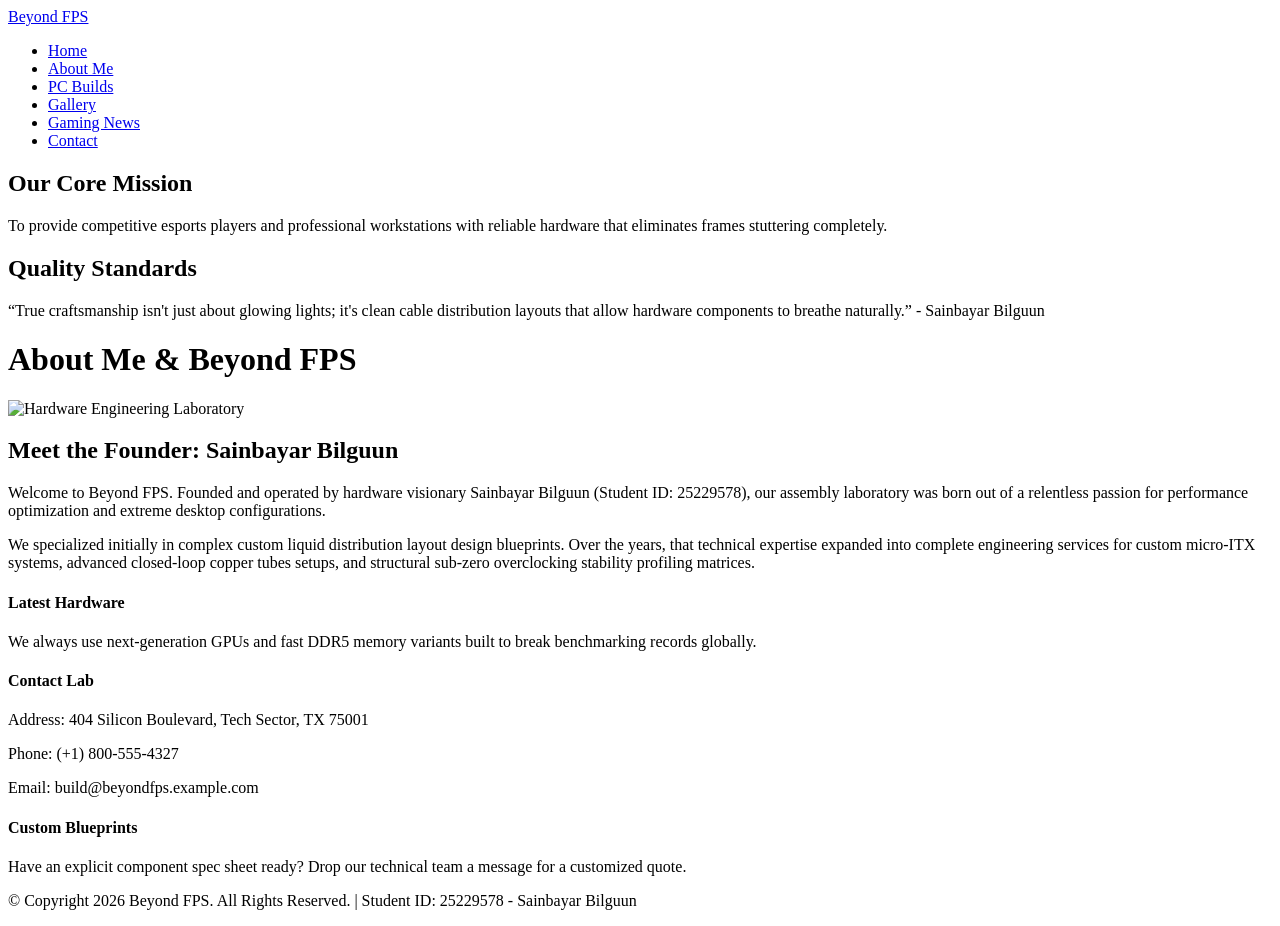
==== about.html @ d419c94a "Add files via upload" ====
<!doctype html>
<html>
  <head>
    <meta charset="UTF-8" />
    <title>About Me | Beyond FPS</title>
    <link rel="stylesheet" href="css/style.css" type="text/css" />
  </head>
  <body>
    <div id="header">
      <div class="clearfix">
        <div class="logo">
          <a href="index.html">Beyond FPS</a>
        </div>
        <ul class="navigation">
          <li><a href="index.html">Home</a></li>
          <li class="active"><a href="about.html">About Me</a></li>
          <li><a href="practices.html">PC Builds</a></li>
          <li><a href="lawyers.html">Gallery</a></li>
          <li><a href="news.html">Gaming News</a></li>
          <li><a href="contact.html">Contact</a></li>
        </ul>
      </div>
    </div>
    <div id="contents">
      <div class="clearfix">
        <div class="sidebar">
          <div>
            <h2>Our Core Mission</h2>
            <p>
              To provide competitive esports players and professional
              workstations with reliable hardware that eliminates frames
              stuttering completely.
            </p>
          </div>
          <div>
            <h2>Quality Standards</h2>
            <p>
              &ldquo;True craftsmanship isn't just about glowing lights; it's
              clean cable distribution layouts that allow hardware components to
              breathe naturally.&rdquo; <span>- Sainbayar Bilguun</span>
            </p>
          </div>
        </div>
        <div class="main">
          <h1>About Me & Beyond FPS</h1>
          <div class="frame2">
            <div class="box">
              <img
                src="https://images.unsplash.com/photo-1600861195091-690c92f1d2cc?w=914&auto=format&fit=crop"
                alt="Hardware Engineering Laboratory"
                height="304"
                width="914"
              />
            </div>
          </div>
          <h2>Meet the Founder: Sainbayar Bilguun</h2>
          <p>
            Welcome to Beyond FPS. Founded and operated by hardware visionary
            Sainbayar Bilguun (Student ID: 25229578), our assembly laboratory
            was born out of a relentless passion for performance optimization
            and extreme desktop configurations.
          </p>
          <p>
            We specialized initially in complex custom liquid distribution
            layout design blueprints. Over the years, that technical expertise
            expanded into complete engineering services for custom micro-ITX
            systems, advanced closed-loop copper tubes setups, and structural
            sub-zero overclocking stability profiling matrices.
          </p>
        </div>
      </div>
    </div>
    <div id="footer">
      <div class="clearfix">
        <div class="section">
          <h4>Latest Hardware</h4>
          <p>
            We always use next-generation GPUs and fast DDR5 memory variants
            built to break benchmarking records globally.
          </p>
        </div>
        <div class="section contact">
          <h4>Contact Lab</h4>
          <p>
            <span>Address:</span> 404 Silicon Boulevard, Tech Sector, TX 75001
          </p>
          <p><span>Phone:</span> (+1) 800-555-4327</p>
          <p><span>Email:</span> build@beyondfps.example.com</p>
        </div>
        <div class="section">
          <h4>Custom Blueprints</h4>
          <p>
            Have an explicit component spec sheet ready? Drop our technical team
            a message for a customized quote.
          </p>
        </div>
      </div>
      <div id="footnote">
        <div class="clearfix">
          <p>
            © Copyright 2026 Beyond FPS. All Rights Reserved. | Student ID:
            25229578 - Sainbayar Bilguun
          </p>
        </div>
      </div>
    </div>
  </body>
</html>
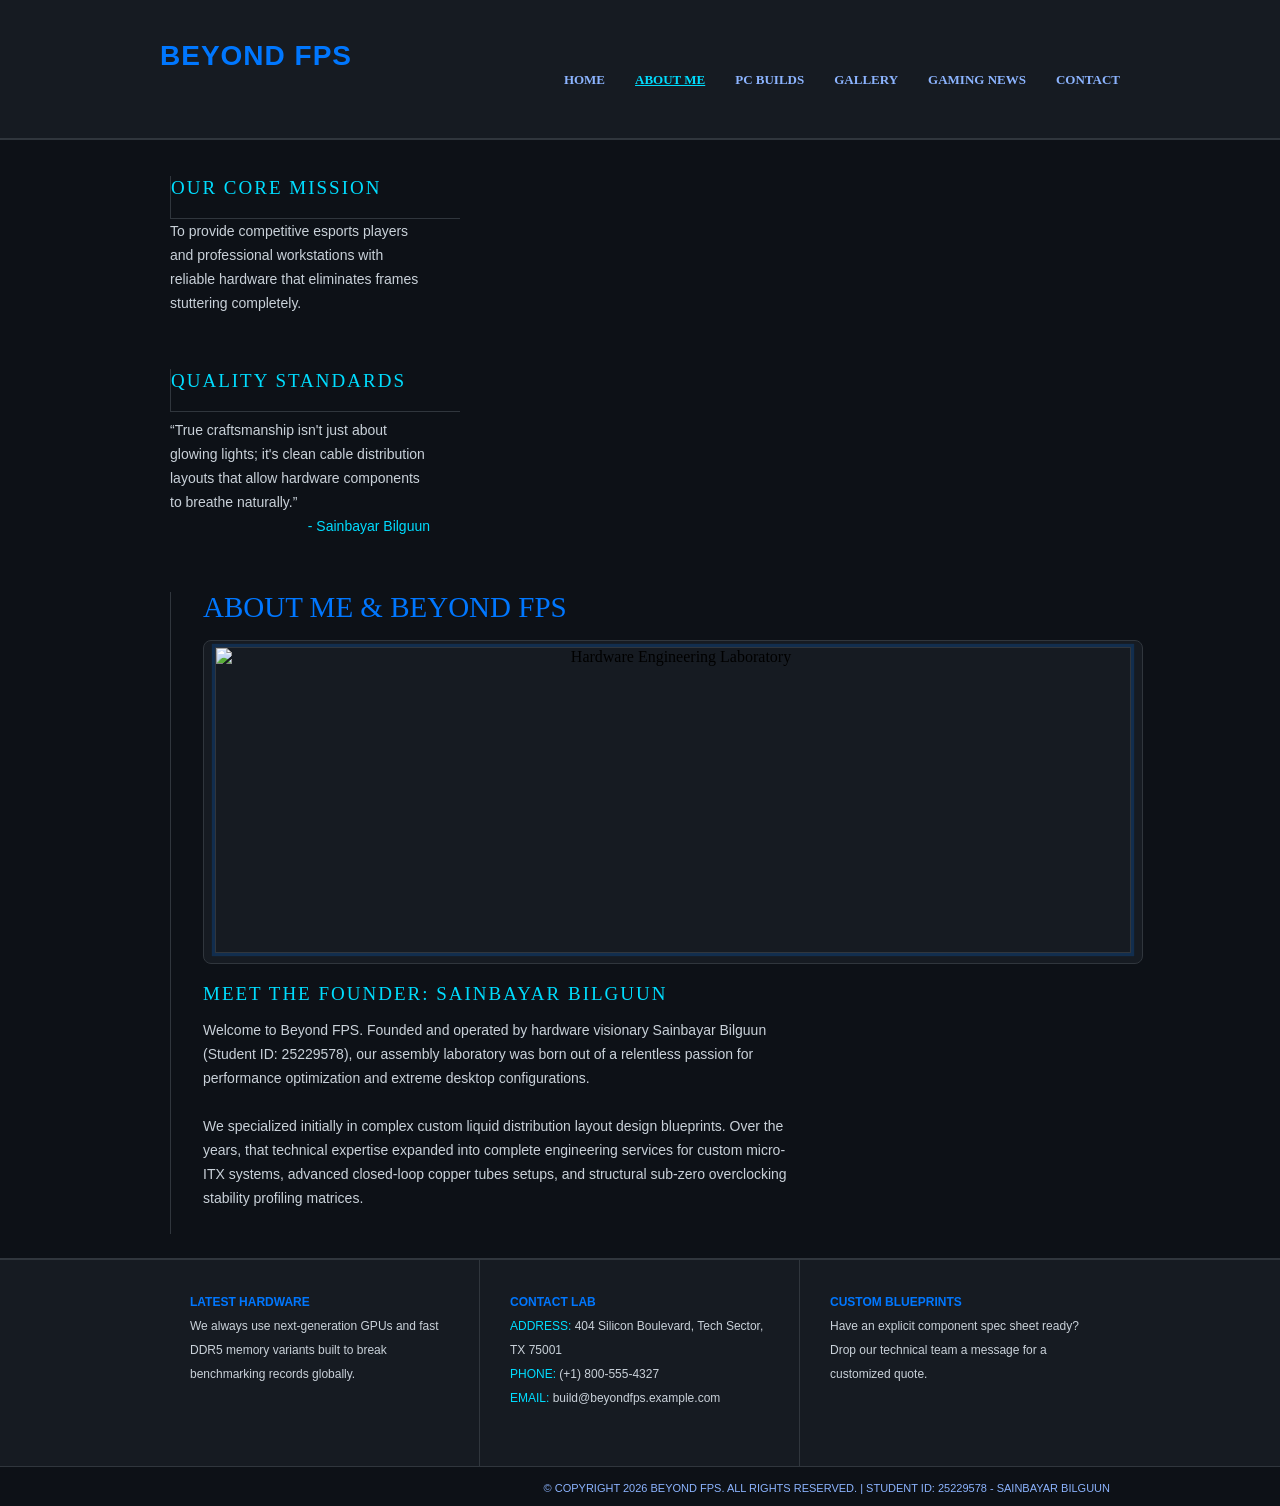
==== commit 6dc0aa93: "Update about.html" ====
--- a/about.html
+++ b/about.html
@@ -3,7 +3,7 @@
   <head>
     <meta charset="UTF-8" />
     <title>About Me | Beyond FPS</title>
-    <link rel="stylesheet" href="css/style.css" type="text/css" />
+   <link rel="stylesheet" href="style.css"
   </head>
   <body>
     <div id="header">
--- a/style.css
+++ b/style.css
@@ -0,0 +1,552 @@
+/* Website template by freewebsitetemplates.com */
+body {
+	background-color: #0d1117; /* Deep Black background */
+	min-width: 960px;
+	margin: 0;
+}
+img {
+	display: block;
+	border: 0;
+}
+/** box-shadow **/
+.box {
+	background-color: #161b22;
+	display: inline-block;
+	-moz-box-shadow: 0 0 1px 3px rgba(0, 119, 255, 0.2);
+	-webkit-box-shadow: 0 0 1px 3px rgba(0, 119, 255, 0.2);
+	box-shadow: 0 0 1px 3px rgba(0, 119, 255, 0.2);
+	zoom: 1;
+}
+.box > img {
+	display: block;
+	position: relative; 
+}
+.clearfix {
+	width: 960px;
+	margin: 0 auto;
+}
+.clearfix:after {
+	clear:both;
+	content:"";
+	display:block;
+	line-height:0;
+	height:1%;
+	visibility:hidden;
+}
+/*------------ Sprites ------------*/
+.more, .subscribe, input[type='submit'] {
+	background: #0055ff; /* Sleek Blue Buttons */
+	border-radius: 3px;
+}
+.home, .phone, .mail, .fax {
+	padding-left: 24px;
+	color: #8cb4ff;
+}
+.frame1, .frame2, .frame3, .frame4, .frame5, .news > li {
+	border: 1px solid #30363d;
+	background: #161b22;
+	border-radius: 8px;
+}
+.more, .subscribe, input[type='submit'] {
+	color: #fff;
+	display: inline-block;
+	font: 12px/28px Arial, Helvetica, sans-serif;
+	height: 28px;
+	width: 97px;
+	text-align: center;
+	text-decoration: none;
+	text-shadow: 1px 1px rgba(0, 0, 0, 0.3);
+	text-transform: uppercase;
+}
+.more:hover {
+	background: #00ddff;
+	color: #000;
+}
+.subscribe, input[type='submit'] {
+	height: 38px;
+	line-height: 38px;
+	width: 212px;
+	background: #0055ff;
+}
+.subscribe:hover, input[type='submit']:hover {
+	background: #00ddff;
+}
+.frame1 {
+	height: 150px;
+	width: 203px;
+	margin: 0 auto 6px;
+	padding: 8px 7px 0;
+	text-align: center;
+}
+.frame2 {
+	height: 316px;
+	width: 924px;
+	margin: 0 auto 18px;
+	padding: 6px 7px 0;
+	text-align: center;
+}
+.frame3 {
+	height: 221px;
+	width: 586px;
+	margin: 0 auto 6px;
+	padding: 7px 7px 0;
+	text-align: center;
+}
+.frame4 {
+	height: 108px;
+	width: 93px;
+	padding: 7px 7px 0;
+	text-align: center;
+}
+.frame5 {
+	height: 220px;
+	width: 268px;
+	padding: 7px 6px 0;
+	text-align: center;
+}
+/*------------ HEADER ------------*/
+#header {
+	background: #161b22;
+	padding: 40px 0 46px;
+	border-bottom: 2px solid #30363d;
+}
+/** logo **/
+.logo {
+	float: left;
+	display: inline-block;
+}
+.logo a {
+	font-family: "Arial Black", Gadget, sans-serif;
+	font-size: 28px;
+	color: #0077ff !important;
+	text-decoration: none !important;
+	font-weight: bold;
+	text-transform: uppercase;
+	letter-spacing: 1px;
+}
+/** navigation **/
+.navigation {
+	float: right;
+	list-style: none;
+	margin: 28px 0 0;
+	padding: 0;
+}
+.navigation li {
+	float: left;
+	margin-left: 30px;
+	position: relative;
+}
+.navigation li > a {
+	color: #8cb4ff;
+	font: bold 13px/24px Times, "Times New Roman", serif;
+	text-decoration: none;
+	text-transform: uppercase;
+}
+.navigation li.active > a, .navigation li > a:hover {
+	color: #00ddff;
+	text-decoration: underline;
+}
+/*------------ CONTENTS ------------*/
+#contents {
+	padding-bottom: 24px;
+}
+#contents > div.clearfix:first-child {
+	width: 940px;
+	padding: 30px 10px 0;
+}
+#contents img {
+	border: 1px solid #30363d;
+}
+h1 {
+	color: #0077ff;
+	font: 29px/30px "Times New Roman", Times, serif;
+	margin: 0 0 12px;
+	text-transform: uppercase;
+}
+h2 {
+	color: #00ddff;
+	font: 19px/24px "Times New Roman", Times, serif;
+	letter-spacing: 2px;
+	margin: 0;
+	text-transform: uppercase;
+}
+p {
+	color: #c9d1d9;
+	font: 14px/24px Arial, Helvetica, sans-serif;
+	margin: 0 0 24px;
+}
+p a {
+	color: #00ddff;
+}
+p a:hover {
+	color: #fff;
+}
+/** Adbox **/
+#adbox {
+	background: #161b22;
+	border-bottom: 1px solid #30363d;
+	padding-top: 15px;
+}
+#adbox > div {
+	background-color: #0d1117;
+	width: 958px;
+	border: 1px solid #30363d;
+	margin: 0 auto;
+	position: relative;
+}
+#adbox > div img {
+	float: right;
+}
+#adbox .detail {
+	font-family: Times, "Times New Roman", serif;
+	height: 185px;
+	line-height: 48px;
+	width: 308px;
+	text-align: center;
+	position: absolute;
+	left: 54px;
+	top: 90px;
+}
+#adbox .detail h1 {
+	color: #0077ff;
+	font-size: 30px;
+	font-weight: normal;
+	line-height: 48px;
+	margin: 0;
+	text-transform: none;
+}
+#adbox .detail p {
+	color: #c9d1d9;
+	font: 25px/48px "Times New Roman", Times, serif;
+	margin: 0;
+}
+.highlight {
+	background: #161b22;
+	border-bottom: 1px solid #30363d;
+}
+.highlight .clearfix {
+	width: 940px;
+}
+.highlight h1 {
+	font-size: 32px;
+	line-height: 36px;
+	padding: 12px 0 12px;
+	text-transform: none;
+}
+.highlight h2 {
+	color: #00ddff;
+	margin-bottom: 24px;
+}
+.testimonial, .main, .sidebar > div h2, .sidebar ul li, .main > .section {
+	border-left: 1px solid #30363d;
+}
+.testimonial {
+	float: right;
+	width: 260px;
+	margin-left: 20px;
+	padding: 24px 20px;
+	background: #161b22;
+}
+.testimonial > span {
+	color: #8cb4ff;
+	display: block;
+	font: 14px/24px Arial, Helvetica, sans-serif;
+	text-align: right;
+}
+.featured {
+	padding: 30px 0;
+}
+.featured > h2 {
+	color: #0077ff;
+	width: 940px;
+	margin: 0 auto 24px;
+	padding: 0 10px;
+}
+.featured ul {
+	list-style: none;
+	padding: 0;
+}
+.featured li {
+	float: left;
+	width: 220px;
+	margin: 0 10px;
+}
+.featured li p {
+	padding-left: 4px;
+}
+.featured li p b {
+	display: block;
+	text-transform: uppercase;
+	color: #00ddff;
+}
+.featured li .more {
+	margin-left: 4px;
+}
+.main {
+	float: left;
+	min-height: 500px;
+	width: 600px;
+	padding: 0 0 0 32px;
+}
+.main h1 {
+	margin-bottom: 18px;
+}
+.main h2 {
+	margin-bottom: 12px;
+}
+.main h1 + h2 {
+	margin: 0;
+}
+.main h1 + div.frame3 {
+	margin-top: 36px;
+}
+.main > .section {
+	width: 600px;
+	margin-bottom: 16px;
+	margin-left: -28px;
+	padding-left: 30px;
+}
+.main > .last-child, .sidebar ul li.last-child {
+	background: none;
+}
+.main > .section ul {
+	list-style: none;
+	margin: 0;
+	padding: 0;
+}
+.main > .section ul li {
+	display: inline-block;
+	margin: 0 0 24px;
+}
+.main > .section ul li .frame4 {
+	float: left;
+	margin-bottom: 1px;
+	margin-right: 20px;
+}
+.main > .section ul li p {
+	margin: 6px 0 0;
+}
+.main > .section ul li p b {
+	display: block;
+	text-transform: uppercase;
+	color: #00ddff;
+}
+.practices {
+	list-style: none;
+	display: inline-block;
+	width: 640px;
+	margin: 0 0 0 -20px;
+	padding: 0;
+}
+.practices li {
+	float: left;
+	margin: 0 20px 36px;
+	position: relative;
+}
+.practices li a {
+	text-decoration: none;
+}
+.practices li a span {
+	background-color: #0055ff;
+	color: #fff;
+	display: block;
+	font: 19px/46px "Times New Roman", Times, serif;
+	height: 46px;
+	width: 265px;
+	text-transform: uppercase;
+	position: absolute;
+	bottom: 21px;
+	left: 8px;
+	text-align: center;
+}
+.practices li a:hover span {
+	background-color: #00ddff;
+	color: #000;
+}
+.sidebar {
+	float: left;
+	width: 290px;
+	padding-right: 18px;
+}
+.sidebar > div {
+	margin: 0 0 30px;
+}
+.sidebar > div h2 {
+	margin: 0 0 6px;
+	padding-bottom: 18px;
+	border-bottom: 1px solid #30363d;
+}
+.sidebar > div:first-child h2 {
+	margin-bottom: 0;
+	margin-top: 6px;
+}
+.sidebar > div p {
+	margin: 0;
+	padding-bottom: 24px;
+	padding-right: 30px;
+}
+.sidebar > div p span {
+	display: block;
+	text-align: right;
+	color: #00ddff;
+}
+.sidebar ul {
+	list-style: none;
+	margin: 0;
+	padding: 0;
+}
+.sidebar ul li {
+	display: inline-block;
+	min-height: 36px;
+	width: 280px;
+	padding: 6px 0 10px 10px;
+	border-bottom: 1px solid #30363d;
+}
+.sidebar ul li > a span.box {
+	float: left;
+	margin-right: 20px;
+}
+.sidebar ul li a {
+	color: #8cb4ff;
+	font: 13px/24px Arial, Helvetica, sans-serif;
+	text-decoration: none;
+}
+.sidebar ul li a:hover {
+	color: #00ddff;
+}
+.sidebar ul li img.box {
+	float: left;
+	margin: 4px 20px 12px 0;
+}
+.sidebar .contact li {
+	background: none;
+	padding-left: 0;
+}
+.sidebar .contact li p {
+	padding: 0  0 0 30px;
+}
+.sidebar .contact li p em {
+	display: block;
+	font-size: 19px;
+	font-style: normal;
+	color: #0077ff;
+}
+.news {
+	list-style: none;
+	margin: 0;
+	padding: 0;
+}
+.news > li {
+	display: inline-block;
+	height: 269px;
+	width: 578px;
+	margin-bottom: 12px;
+	padding: 6px 22px 0 6px;
+}
+.news > li .box {
+	float: left;
+	margin-right: 20px;
+}
+.news > li p.info, .details p.info {
+	font-size: 11px;
+	margin: 0;
+	padding-top: 24px;
+}
+.author {
+	color: #00ddff;
+}
+.news > li h2, .details h2 {
+	color: #0077ff;
+	letter-spacing: 0;
+	margin-bottom: 24px;
+}
+.news > li .more {
+	float: right;
+}
+.images {
+	float: left;
+	width: 210px;
+	margin-right: 20px;
+	padding-right: 10px;
+}
+#contents .images img.box {
+	border: 5px solid #161b22;
+}
+.details {
+	float: left;
+	width: 360px;
+}
+.details p.info {
+	padding-top: 0;
+}
+.message label {
+	color: #c9d1d9;
+	display: block;
+	font: 13px/24px Arial, Helvetica, sans-serif;
+}
+.message input[type='text'], .message textarea {
+	background: #161b22;
+	border: 1px solid #30363d;
+	color: #fff;
+}
+.message input[type='text'] {
+	height: 24px;
+	width: 590px;
+	margin: 0 0 18px;
+	padding: 0 4px;
+}
+.message textarea {
+	height: 110px;
+	width: 590px;
+	margin: 0 0 18px;
+	padding: 0 4px;
+	overflow: auto;
+	resize: none;
+}
+.message input[type='submit'] {
+	cursor: pointer;
+	border: none;
+}
+/*------------ FOOTER ------------*/
+#footer {
+	background: #161b22;
+	border-top: 2px solid #30363d;
+}
+#footer .section {
+	float: left;
+	min-height: 146px;
+	width: 259px;
+	border-left: 1px solid #30363d;
+	padding: 30px;
+}
+#footer .section h4 {
+	color: #0077ff;
+	font: bold 12px/24px Arial, Helvetica, sans-serif;
+	margin: 0;
+	text-transform: uppercase;
+}
+#footer .section p {
+	font-size: 12px;
+	margin: 0;
+	color: #c9d1d9;
+}
+#footer .section:first-child {
+	border: 0;
+}
+#footer .contact p span {
+	text-transform: uppercase;
+	color: #00ddff;
+}
+#footnote {
+	background: #0d1117;
+	border-top: 1px solid #30363d;
+	padding: 6px 0 3px;
+}
+#footnote p {
+	color: #8cb4ff;
+	font: 11px/30px Arial, Helvetica, sans-serif;
+	margin: 0;
+	padding-right: 10px;
+	text-align: right;
+	text-transform: uppercase;
+}
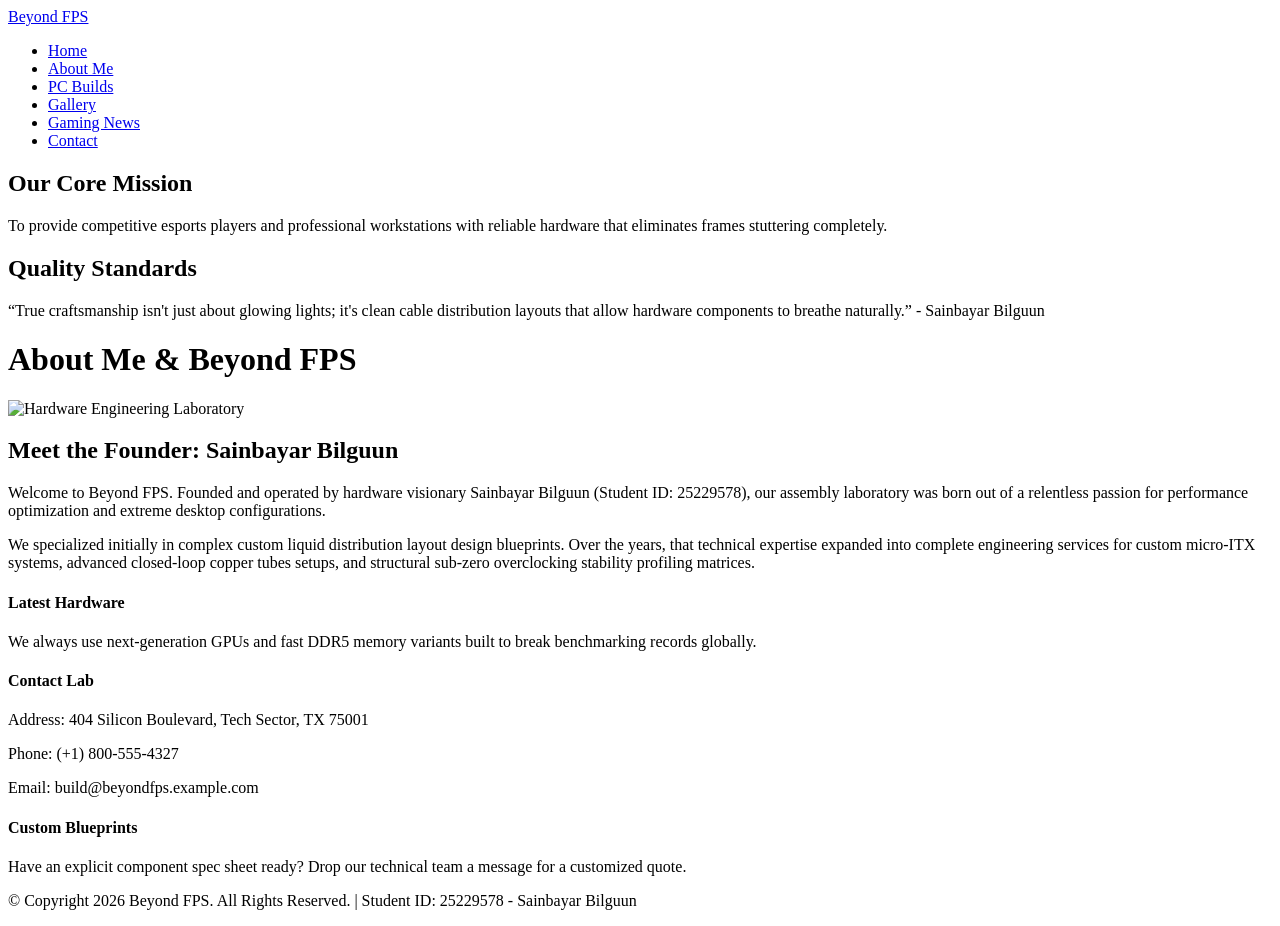
==== commit 56019ab9: "Add files via upload" ====
--- a/about.html
+++ b/about.html
@@ -3,7 +3,7 @@
   <head>
     <meta charset="UTF-8" />
     <title>About Me | Beyond FPS</title>
-   <link rel="stylesheet" href="style.css"
+    <link rel="stylesheet" href="css/style.css" type="text/css" />
   </head>
   <body>
     <div id="header">
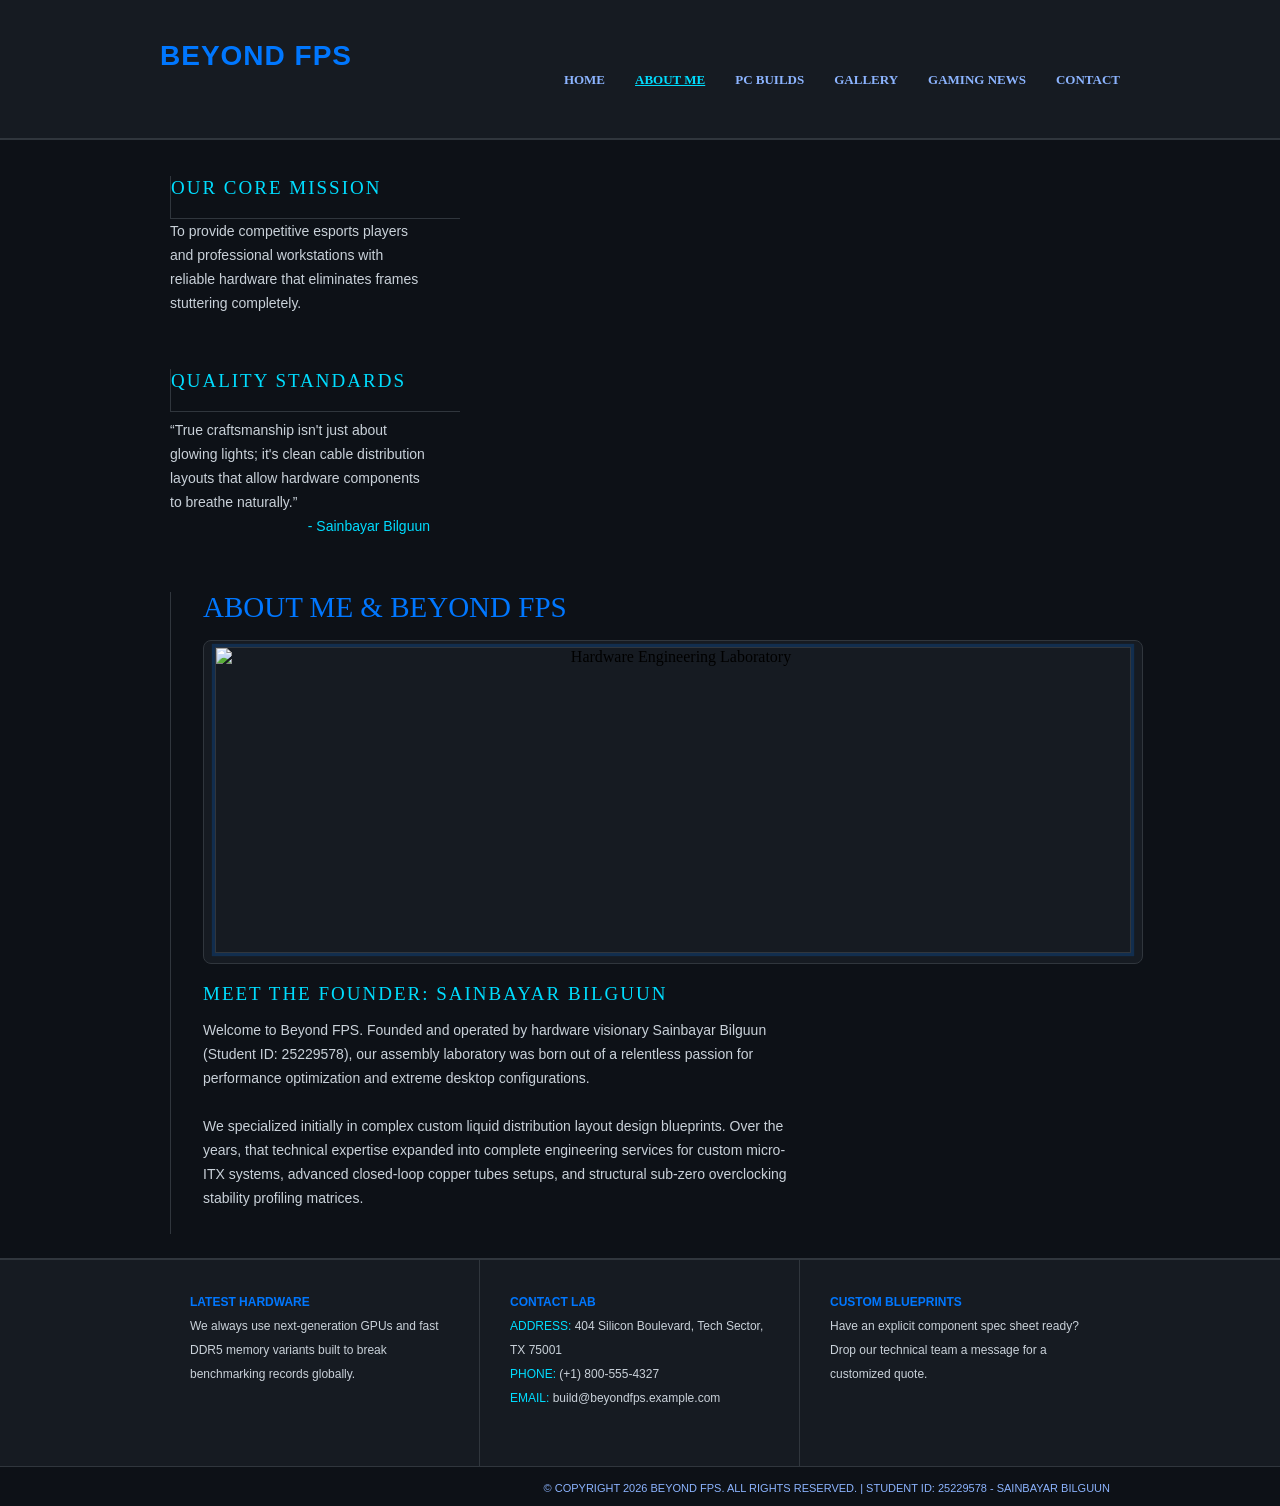
==== commit 9094f95b: "Update about.html" ====
--- a/about.html
+++ b/about.html
@@ -3,7 +3,7 @@
   <head>
     <meta charset="UTF-8" />
     <title>About Me | Beyond FPS</title>
-    <link rel="stylesheet" href="css/style.css" type="text/css" />
+    <link rel="stylesheet" href="style.css" type="text/css" />
   </head>
   <body>
     <div id="header">
--- a/style.css
+++ b/style.css
@@ -0,0 +1,552 @@
+/* Website template by freewebsitetemplates.com */
+body {
+	background-color: #0d1117; /* Deep Black background */
+	min-width: 960px;
+	margin: 0;
+}
+img {
+	display: block;
+	border: 0;
+}
+/** box-shadow **/
+.box {
+	background-color: #161b22;
+	display: inline-block;
+	-moz-box-shadow: 0 0 1px 3px rgba(0, 119, 255, 0.2);
+	-webkit-box-shadow: 0 0 1px 3px rgba(0, 119, 255, 0.2);
+	box-shadow: 0 0 1px 3px rgba(0, 119, 255, 0.2);
+	zoom: 1;
+}
+.box > img {
+	display: block;
+	position: relative; 
+}
+.clearfix {
+	width: 960px;
+	margin: 0 auto;
+}
+.clearfix:after {
+	clear:both;
+	content:"";
+	display:block;
+	line-height:0;
+	height:1%;
+	visibility:hidden;
+}
+/*------------ Sprites ------------*/
+.more, .subscribe, input[type='submit'] {
+	background: #0055ff; /* Sleek Blue Buttons */
+	border-radius: 3px;
+}
+.home, .phone, .mail, .fax {
+	padding-left: 24px;
+	color: #8cb4ff;
+}
+.frame1, .frame2, .frame3, .frame4, .frame5, .news > li {
+	border: 1px solid #30363d;
+	background: #161b22;
+	border-radius: 8px;
+}
+.more, .subscribe, input[type='submit'] {
+	color: #fff;
+	display: inline-block;
+	font: 12px/28px Arial, Helvetica, sans-serif;
+	height: 28px;
+	width: 97px;
+	text-align: center;
+	text-decoration: none;
+	text-shadow: 1px 1px rgba(0, 0, 0, 0.3);
+	text-transform: uppercase;
+}
+.more:hover {
+	background: #00ddff;
+	color: #000;
+}
+.subscribe, input[type='submit'] {
+	height: 38px;
+	line-height: 38px;
+	width: 212px;
+	background: #0055ff;
+}
+.subscribe:hover, input[type='submit']:hover {
+	background: #00ddff;
+}
+.frame1 {
+	height: 150px;
+	width: 203px;
+	margin: 0 auto 6px;
+	padding: 8px 7px 0;
+	text-align: center;
+}
+.frame2 {
+	height: 316px;
+	width: 924px;
+	margin: 0 auto 18px;
+	padding: 6px 7px 0;
+	text-align: center;
+}
+.frame3 {
+	height: 221px;
+	width: 586px;
+	margin: 0 auto 6px;
+	padding: 7px 7px 0;
+	text-align: center;
+}
+.frame4 {
+	height: 108px;
+	width: 93px;
+	padding: 7px 7px 0;
+	text-align: center;
+}
+.frame5 {
+	height: 220px;
+	width: 268px;
+	padding: 7px 6px 0;
+	text-align: center;
+}
+/*------------ HEADER ------------*/
+#header {
+	background: #161b22;
+	padding: 40px 0 46px;
+	border-bottom: 2px solid #30363d;
+}
+/** logo **/
+.logo {
+	float: left;
+	display: inline-block;
+}
+.logo a {
+	font-family: "Arial Black", Gadget, sans-serif;
+	font-size: 28px;
+	color: #0077ff !important;
+	text-decoration: none !important;
+	font-weight: bold;
+	text-transform: uppercase;
+	letter-spacing: 1px;
+}
+/** navigation **/
+.navigation {
+	float: right;
+	list-style: none;
+	margin: 28px 0 0;
+	padding: 0;
+}
+.navigation li {
+	float: left;
+	margin-left: 30px;
+	position: relative;
+}
+.navigation li > a {
+	color: #8cb4ff;
+	font: bold 13px/24px Times, "Times New Roman", serif;
+	text-decoration: none;
+	text-transform: uppercase;
+}
+.navigation li.active > a, .navigation li > a:hover {
+	color: #00ddff;
+	text-decoration: underline;
+}
+/*------------ CONTENTS ------------*/
+#contents {
+	padding-bottom: 24px;
+}
+#contents > div.clearfix:first-child {
+	width: 940px;
+	padding: 30px 10px 0;
+}
+#contents img {
+	border: 1px solid #30363d;
+}
+h1 {
+	color: #0077ff;
+	font: 29px/30px "Times New Roman", Times, serif;
+	margin: 0 0 12px;
+	text-transform: uppercase;
+}
+h2 {
+	color: #00ddff;
+	font: 19px/24px "Times New Roman", Times, serif;
+	letter-spacing: 2px;
+	margin: 0;
+	text-transform: uppercase;
+}
+p {
+	color: #c9d1d9;
+	font: 14px/24px Arial, Helvetica, sans-serif;
+	margin: 0 0 24px;
+}
+p a {
+	color: #00ddff;
+}
+p a:hover {
+	color: #fff;
+}
+/** Adbox **/
+#adbox {
+	background: #161b22;
+	border-bottom: 1px solid #30363d;
+	padding-top: 15px;
+}
+#adbox > div {
+	background-color: #0d1117;
+	width: 958px;
+	border: 1px solid #30363d;
+	margin: 0 auto;
+	position: relative;
+}
+#adbox > div img {
+	float: right;
+}
+#adbox .detail {
+	font-family: Times, "Times New Roman", serif;
+	height: 185px;
+	line-height: 48px;
+	width: 308px;
+	text-align: center;
+	position: absolute;
+	left: 54px;
+	top: 90px;
+}
+#adbox .detail h1 {
+	color: #0077ff;
+	font-size: 30px;
+	font-weight: normal;
+	line-height: 48px;
+	margin: 0;
+	text-transform: none;
+}
+#adbox .detail p {
+	color: #c9d1d9;
+	font: 25px/48px "Times New Roman", Times, serif;
+	margin: 0;
+}
+.highlight {
+	background: #161b22;
+	border-bottom: 1px solid #30363d;
+}
+.highlight .clearfix {
+	width: 940px;
+}
+.highlight h1 {
+	font-size: 32px;
+	line-height: 36px;
+	padding: 12px 0 12px;
+	text-transform: none;
+}
+.highlight h2 {
+	color: #00ddff;
+	margin-bottom: 24px;
+}
+.testimonial, .main, .sidebar > div h2, .sidebar ul li, .main > .section {
+	border-left: 1px solid #30363d;
+}
+.testimonial {
+	float: right;
+	width: 260px;
+	margin-left: 20px;
+	padding: 24px 20px;
+	background: #161b22;
+}
+.testimonial > span {
+	color: #8cb4ff;
+	display: block;
+	font: 14px/24px Arial, Helvetica, sans-serif;
+	text-align: right;
+}
+.featured {
+	padding: 30px 0;
+}
+.featured > h2 {
+	color: #0077ff;
+	width: 940px;
+	margin: 0 auto 24px;
+	padding: 0 10px;
+}
+.featured ul {
+	list-style: none;
+	padding: 0;
+}
+.featured li {
+	float: left;
+	width: 220px;
+	margin: 0 10px;
+}
+.featured li p {
+	padding-left: 4px;
+}
+.featured li p b {
+	display: block;
+	text-transform: uppercase;
+	color: #00ddff;
+}
+.featured li .more {
+	margin-left: 4px;
+}
+.main {
+	float: left;
+	min-height: 500px;
+	width: 600px;
+	padding: 0 0 0 32px;
+}
+.main h1 {
+	margin-bottom: 18px;
+}
+.main h2 {
+	margin-bottom: 12px;
+}
+.main h1 + h2 {
+	margin: 0;
+}
+.main h1 + div.frame3 {
+	margin-top: 36px;
+}
+.main > .section {
+	width: 600px;
+	margin-bottom: 16px;
+	margin-left: -28px;
+	padding-left: 30px;
+}
+.main > .last-child, .sidebar ul li.last-child {
+	background: none;
+}
+.main > .section ul {
+	list-style: none;
+	margin: 0;
+	padding: 0;
+}
+.main > .section ul li {
+	display: inline-block;
+	margin: 0 0 24px;
+}
+.main > .section ul li .frame4 {
+	float: left;
+	margin-bottom: 1px;
+	margin-right: 20px;
+}
+.main > .section ul li p {
+	margin: 6px 0 0;
+}
+.main > .section ul li p b {
+	display: block;
+	text-transform: uppercase;
+	color: #00ddff;
+}
+.practices {
+	list-style: none;
+	display: inline-block;
+	width: 640px;
+	margin: 0 0 0 -20px;
+	padding: 0;
+}
+.practices li {
+	float: left;
+	margin: 0 20px 36px;
+	position: relative;
+}
+.practices li a {
+	text-decoration: none;
+}
+.practices li a span {
+	background-color: #0055ff;
+	color: #fff;
+	display: block;
+	font: 19px/46px "Times New Roman", Times, serif;
+	height: 46px;
+	width: 265px;
+	text-transform: uppercase;
+	position: absolute;
+	bottom: 21px;
+	left: 8px;
+	text-align: center;
+}
+.practices li a:hover span {
+	background-color: #00ddff;
+	color: #000;
+}
+.sidebar {
+	float: left;
+	width: 290px;
+	padding-right: 18px;
+}
+.sidebar > div {
+	margin: 0 0 30px;
+}
+.sidebar > div h2 {
+	margin: 0 0 6px;
+	padding-bottom: 18px;
+	border-bottom: 1px solid #30363d;
+}
+.sidebar > div:first-child h2 {
+	margin-bottom: 0;
+	margin-top: 6px;
+}
+.sidebar > div p {
+	margin: 0;
+	padding-bottom: 24px;
+	padding-right: 30px;
+}
+.sidebar > div p span {
+	display: block;
+	text-align: right;
+	color: #00ddff;
+}
+.sidebar ul {
+	list-style: none;
+	margin: 0;
+	padding: 0;
+}
+.sidebar ul li {
+	display: inline-block;
+	min-height: 36px;
+	width: 280px;
+	padding: 6px 0 10px 10px;
+	border-bottom: 1px solid #30363d;
+}
+.sidebar ul li > a span.box {
+	float: left;
+	margin-right: 20px;
+}
+.sidebar ul li a {
+	color: #8cb4ff;
+	font: 13px/24px Arial, Helvetica, sans-serif;
+	text-decoration: none;
+}
+.sidebar ul li a:hover {
+	color: #00ddff;
+}
+.sidebar ul li img.box {
+	float: left;
+	margin: 4px 20px 12px 0;
+}
+.sidebar .contact li {
+	background: none;
+	padding-left: 0;
+}
+.sidebar .contact li p {
+	padding: 0  0 0 30px;
+}
+.sidebar .contact li p em {
+	display: block;
+	font-size: 19px;
+	font-style: normal;
+	color: #0077ff;
+}
+.news {
+	list-style: none;
+	margin: 0;
+	padding: 0;
+}
+.news > li {
+	display: inline-block;
+	height: 269px;
+	width: 578px;
+	margin-bottom: 12px;
+	padding: 6px 22px 0 6px;
+}
+.news > li .box {
+	float: left;
+	margin-right: 20px;
+}
+.news > li p.info, .details p.info {
+	font-size: 11px;
+	margin: 0;
+	padding-top: 24px;
+}
+.author {
+	color: #00ddff;
+}
+.news > li h2, .details h2 {
+	color: #0077ff;
+	letter-spacing: 0;
+	margin-bottom: 24px;
+}
+.news > li .more {
+	float: right;
+}
+.images {
+	float: left;
+	width: 210px;
+	margin-right: 20px;
+	padding-right: 10px;
+}
+#contents .images img.box {
+	border: 5px solid #161b22;
+}
+.details {
+	float: left;
+	width: 360px;
+}
+.details p.info {
+	padding-top: 0;
+}
+.message label {
+	color: #c9d1d9;
+	display: block;
+	font: 13px/24px Arial, Helvetica, sans-serif;
+}
+.message input[type='text'], .message textarea {
+	background: #161b22;
+	border: 1px solid #30363d;
+	color: #fff;
+}
+.message input[type='text'] {
+	height: 24px;
+	width: 590px;
+	margin: 0 0 18px;
+	padding: 0 4px;
+}
+.message textarea {
+	height: 110px;
+	width: 590px;
+	margin: 0 0 18px;
+	padding: 0 4px;
+	overflow: auto;
+	resize: none;
+}
+.message input[type='submit'] {
+	cursor: pointer;
+	border: none;
+}
+/*------------ FOOTER ------------*/
+#footer {
+	background: #161b22;
+	border-top: 2px solid #30363d;
+}
+#footer .section {
+	float: left;
+	min-height: 146px;
+	width: 259px;
+	border-left: 1px solid #30363d;
+	padding: 30px;
+}
+#footer .section h4 {
+	color: #0077ff;
+	font: bold 12px/24px Arial, Helvetica, sans-serif;
+	margin: 0;
+	text-transform: uppercase;
+}
+#footer .section p {
+	font-size: 12px;
+	margin: 0;
+	color: #c9d1d9;
+}
+#footer .section:first-child {
+	border: 0;
+}
+#footer .contact p span {
+	text-transform: uppercase;
+	color: #00ddff;
+}
+#footnote {
+	background: #0d1117;
+	border-top: 1px solid #30363d;
+	padding: 6px 0 3px;
+}
+#footnote p {
+	color: #8cb4ff;
+	font: 11px/30px Arial, Helvetica, sans-serif;
+	margin: 0;
+	padding-right: 10px;
+	text-align: right;
+	text-transform: uppercase;
+}
